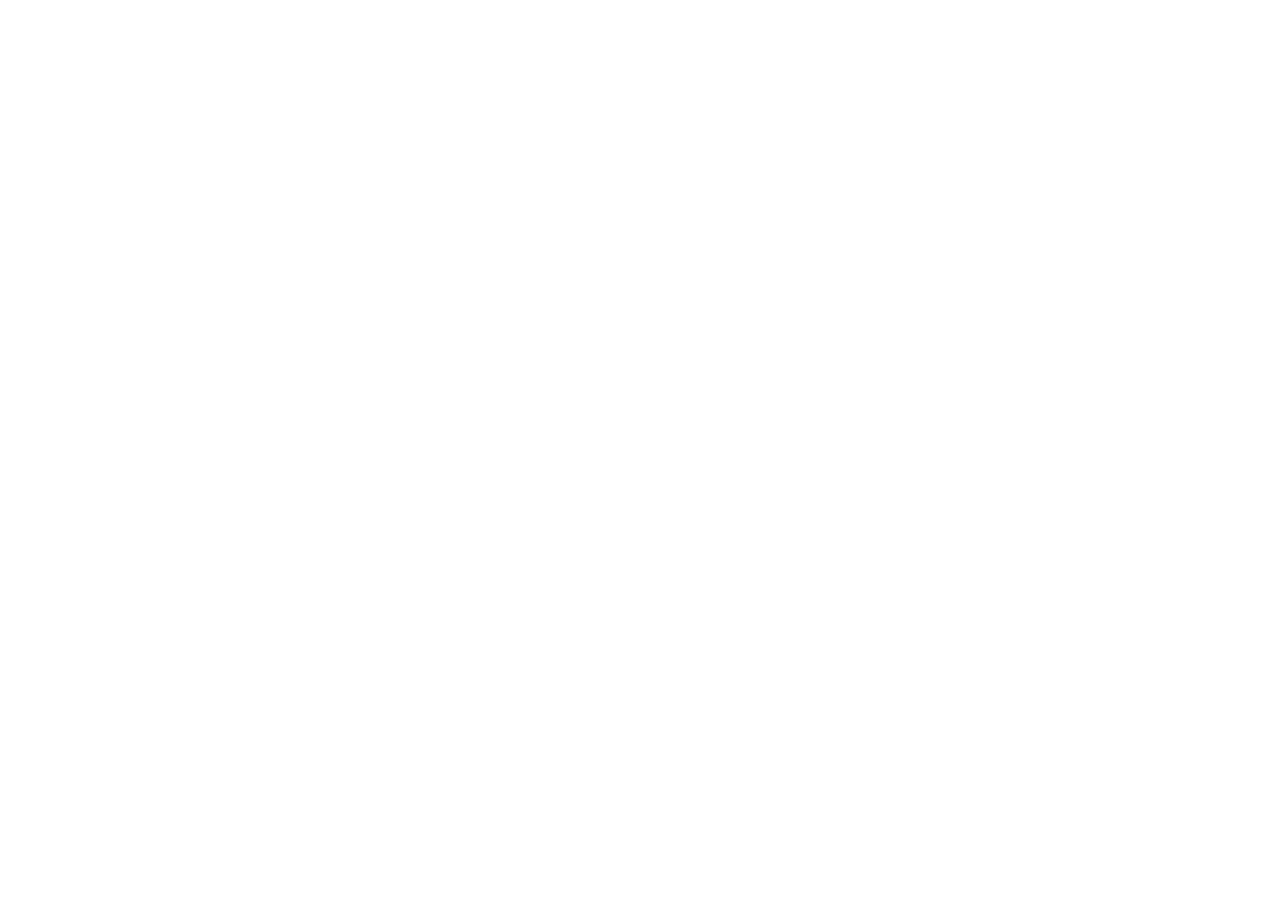
==== login.html @ 9a18cf9e "init project" ====
<!DOCTYPE html>
<html lang="en">

<head>
    <meta charset="UTF-8">
    <meta http-equiv="X-UA-Compatible" content="IE=edge">
    <meta name="viewport" content="width=device-width, initial-scale=1.0">
    <title>Document</title>
</head>

<body>

</body>

</html>
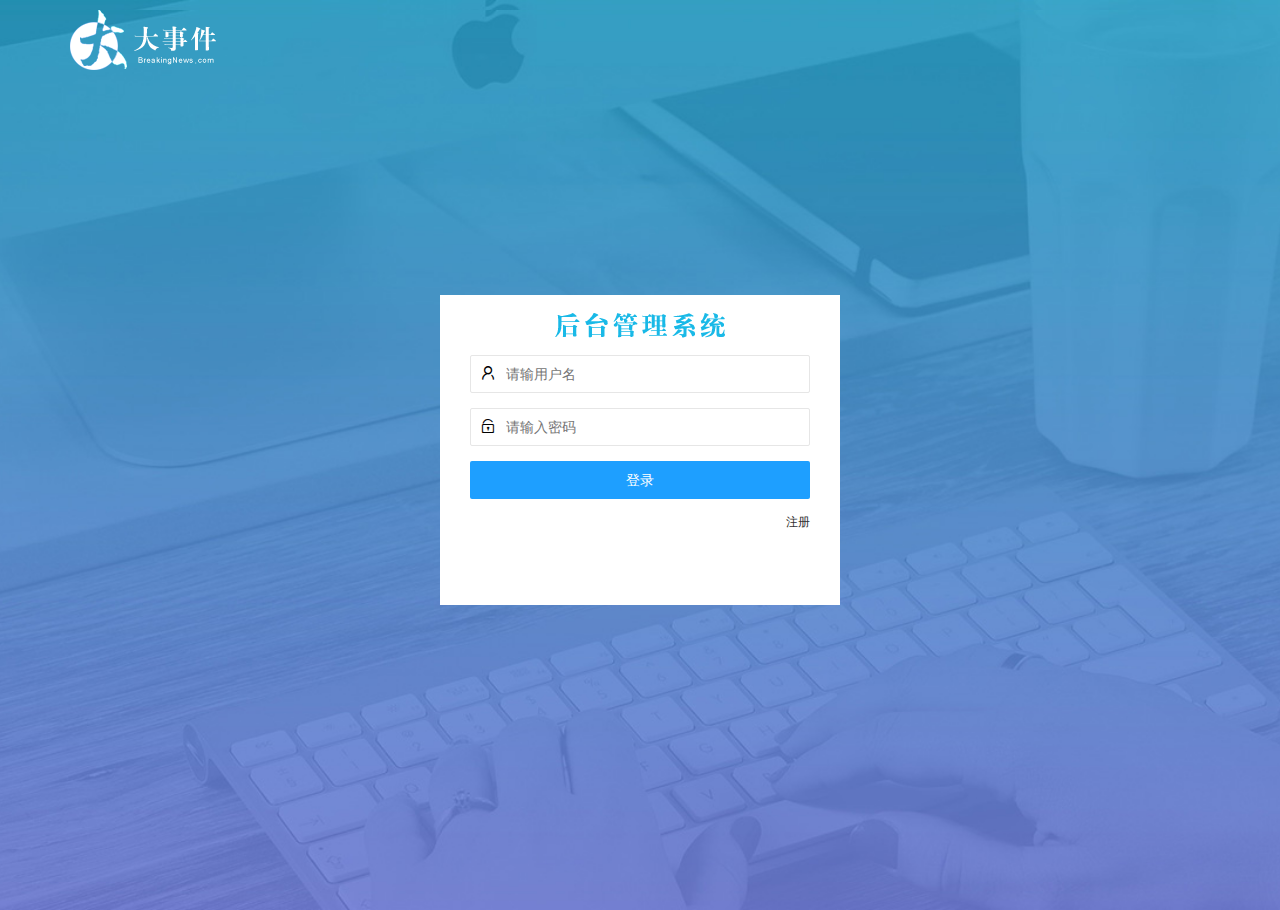
==== commit 394a6af6: "完成了注册和登录的功能" ====
--- a/login.html
+++ b/login.html
@@ -5,11 +5,96 @@
     <meta charset="UTF-8">
     <meta http-equiv="X-UA-Compatible" content="IE=edge">
     <meta name="viewport" content="width=device-width, initial-scale=1.0">
-    <title>Document</title>
+    <title>大事件-登录/注册</title>
+
+    <!-- 导入layui css框架 -->
+    <link rel="stylesheet" href="./assets/lib/layui/css/layui.css">
+
+    <!-- 导入自己的css -->
+    <link rel="stylesheet" href="./assets/css/login.css">
 </head>
 
 <body>
+    <!-- 头部logo区域 -->
+    <div class="layui-main logo">
+        <img src="./assets/images/logo.png" alt="">
+    </div>
 
+    <!-- 登录注册区域 -->
+    <div class="loginAndRegBox">
+        <div class="titleBox"></div>
+        <!-- 登录的表单 -->
+        <div class="loginBox">
+            <form class="layui-form" id="formLogin">
+                <!-- 用户名 -->
+                <div class="layui-form-item">
+                    <i class="layui-icon layui-icon-username"></i>
+                    <input type="text" name="username" required lay-verify="required" placeholder="请输用户名" autocomplete="off" class="layui-input">
+                </div>
+
+                <!-- 密码 -->
+                <div class="layui-form-item">
+                    <i class="layui-icon layui-icon-password"></i>
+                    <input type="password" name="password" required lay-verify="required|pwd" placeholder="请输入密码" autocomplete="off" class="layui-input">
+                </div>
+
+                <!-- 登录按钮 -->
+                <div class="layui-form-item">
+                    <button class="layui-btn layui-btn-fluid layui-btn-normal" lay-submit>登录</button>
+                </div>
+
+                <!-- 去注册 -->
+                <div class="layui-form-item links">
+                    <a href="javascript:;" id="linkReg">注册</a>
+                </div>
+            </form>
+
+        </div>
+
+        <!-- 注册的的表单 -->
+        <div class="regBox">
+            <form class="layui-form" id="formReg">
+                <!-- 用户名 -->
+                <div class="layui-form-item">
+                    <i class="layui-icon layui-icon-username"></i>
+                    <input type="text" name="username" required lay-verify="required" placeholder="请输用户名" autocomplete="off" class="layui-input">
+                </div>
+
+                <!-- 密码 -->
+                <div class="layui-form-item">
+                    <i class="layui-icon layui-icon-password"></i>
+                    <input type="password" name="password" required lay-verify="required|pwd" placeholder="请输入密码" autocomplete="off" class="layui-input">
+                </div>
+
+                <!-- 确认密码 -->
+                <div class="layui-form-item">
+                    <i class="layui-icon layui-icon-password"></i>
+                    <input type="password" name="repassword" required lay-verify="required|repwd" placeholder="再次确认密码" autocomplete="off" class="layui-input">
+                </div>
+
+                <!-- 登录按钮 -->
+                <div class="layui-form-item">
+                    <button class="layui-btn layui-btn-fluid layui-btn-normal" lay-submit>注册</button>
+                </div>
+
+                <!-- 去登录-->
+                <div class="layui-form-item links">
+                    <a href="javascript:;" id="linkLogin">登录</a>
+                </div>
+            </form>
+
+        </div>
+    </div>
+    <!-- 导入 layui 的 js 文件 -->
+    <script src="./assets/lib/layui/layui.all.js"></script>
+    <!-- 导入jquery -->
+    <script src="./assets/lib/jquery.js"></script>
+
+    <!-- 导入自己封装的 baseApi -->
+    <script src="./assets/js/baseApi.js"></script>
+
+    <!-- 导入自己的js文件 -->
+    <script src="./assets/js/login.js"></script>
 </body>
 
 </html>--- a/assets/lib/layui/css/layui.css
+++ b/assets/lib/layui/css/layui.css
@@ -0,0 +1,2 @@
+/** layui-v2.5.5 MIT License By https://www.layui.com */
+ .layui-inline,img{display:inline-block;vertical-align:middle}h1,h2,h3,h4,h5,h6{font-weight:400}.layui-edge,.layui-header,.layui-inline,.layui-main{position:relative}.layui-body,.layui-edge,.layui-elip{overflow:hidden}.layui-btn,.layui-edge,.layui-inline,img{vertical-align:middle}.layui-btn,.layui-disabled,.layui-icon,.layui-unselect{-moz-user-select:none;-webkit-user-select:none;-ms-user-select:none}.layui-elip,.layui-form-checkbox span,.layui-form-pane .layui-form-label{text-overflow:ellipsis;white-space:nowrap}.layui-breadcrumb,.layui-tree-btnGroup{visibility:hidden}blockquote,body,button,dd,div,dl,dt,form,h1,h2,h3,h4,h5,h6,input,li,ol,p,pre,td,textarea,th,ul{margin:0;padding:0;-webkit-tap-highlight-color:rgba(0,0,0,0)}a:active,a:hover{outline:0}img{border:none}li{list-style:none}table{border-collapse:collapse;border-spacing:0}h4,h5,h6{font-size:100%}button,input,optgroup,option,select,textarea{font-family:inherit;font-size:inherit;font-style:inherit;font-weight:inherit;outline:0}pre{white-space:pre-wrap;white-space:-moz-pre-wrap;white-space:-pre-wrap;white-space:-o-pre-wrap;word-wrap:break-word}body{line-height:24px;font:14px Helvetica Neue,Helvetica,PingFang SC,Tahoma,Arial,sans-serif}hr{height:1px;margin:10px 0;border:0;clear:both}a{color:#333;text-decoration:none}a:hover{color:#777}a cite{font-style:normal;*cursor:pointer}.layui-border-box,.layui-border-box *{box-sizing:border-box}.layui-box,.layui-box *{box-sizing:content-box}.layui-clear{clear:both;*zoom:1}.layui-clear:after{content:'\20';clear:both;*zoom:1;display:block;height:0}.layui-inline{*display:inline;*zoom:1}.layui-edge{display:inline-block;width:0;height:0;border-width:6px;border-style:dashed;border-color:transparent}.layui-edge-top{top:-4px;border-bottom-color:#999;border-bottom-style:solid}.layui-edge-right{border-left-color:#999;border-left-style:solid}.layui-edge-bottom{top:2px;border-top-color:#999;border-top-style:solid}.layui-edge-left{border-right-color:#999;border-right-style:solid}.layui-disabled,.layui-disabled:hover{color:#d2d2d2!important;cursor:not-allowed!important}.layui-circle{border-radius:100%}.layui-show{display:block!important}.layui-hide{display:none!important}@font-face{font-family:layui-icon;src:url(../font/iconfont.eot?v=250);src:url(../font/iconfont.eot?v=250#iefix) format('embedded-opentype'),url(../font/iconfont.woff2?v=250) format('woff2'),url(../font/iconfont.woff?v=250) format('woff'),url(../font/iconfont.ttf?v=250) format('truetype'),url(../font/iconfont.svg?v=250#layui-icon) format('svg')}.layui-icon{font-family:layui-icon!important;font-size:16px;font-style:normal;-webkit-font-smoothing:antialiased;-moz-osx-font-smoothing:grayscale}.layui-icon-reply-fill:before{content:"\e611"}.layui-icon-set-fill:before{content:"\e614"}.layui-icon-menu-fill:before{content:"\e60f"}.layui-icon-search:before{content:"\e615"}.layui-icon-share:before{content:"\e641"}.layui-icon-set-sm:before{content:"\e620"}.layui-icon-engine:before{content:"\e628"}.layui-icon-close:before{content:"\1006"}.layui-icon-close-fill:before{content:"\1007"}.layui-icon-chart-screen:before{content:"\e629"}.layui-icon-star:before{content:"\e600"}.layui-icon-circle-dot:before{content:"\e617"}.layui-icon-chat:before{content:"\e606"}.layui-icon-release:before{content:"\e609"}.layui-icon-list:before{content:"\e60a"}.layui-icon-chart:before{content:"\e62c"}.layui-icon-ok-circle:before{content:"\1005"}.layui-icon-layim-theme:before{content:"\e61b"}.layui-icon-table:before{content:"\e62d"}.layui-icon-right:before{content:"\e602"}.layui-icon-left:before{content:"\e603"}.layui-icon-cart-simple:before{content:"\e698"}.layui-icon-face-cry:before{content:"\e69c"}.layui-icon-face-smile:before{content:"\e6af"}.layui-icon-survey:before{content:"\e6b2"}.layui-icon-tree:before{content:"\e62e"}.layui-icon-upload-circle:before{content:"\e62f"}.layui-icon-add-circle:before{content:"\e61f"}.layui-icon-download-circle:before{content:"\e601"}.layui-icon-templeate-1:before{content:"\e630"}.layui-icon-util:before{content:"\e631"}.layui-icon-face-surprised:before{content:"\e664"}.layui-icon-edit:before{content:"\e642"}.layui-icon-speaker:before{content:"\e645"}.layui-icon-down:before{content:"\e61a"}.layui-icon-file:before{content:"\e621"}.layui-icon-layouts:before{content:"\e632"}.layui-icon-rate-half:before{content:"\e6c9"}.layui-icon-add-circle-fine:before{content:"\e608"}.layui-icon-prev-circle:before{content:"\e633"}.layui-icon-read:before{content:"\e705"}.layui-icon-404:before{content:"\e61c"}.layui-icon-carousel:before{content:"\e634"}.layui-icon-help:before{content:"\e607"}.layui-icon-code-circle:before{content:"\e635"}.layui-icon-water:before{content:"\e636"}.layui-icon-username:before{content:"\e66f"}.layui-icon-find-fill:before{content:"\e670"}.layui-icon-about:before{content:"\e60b"}.layui-icon-location:before{content:"\e715"}.layui-icon-up:before{content:"\e619"}.layui-icon-pause:before{content:"\e651"}.layui-icon-date:before{content:"\e637"}.layui-icon-layim-uploadfile:before{content:"\e61d"}.layui-icon-delete:before{content:"\e640"}.layui-icon-play:before{content:"\e652"}.layui-icon-top:before{content:"\e604"}.layui-icon-friends:before{content:"\e612"}.layui-icon-refresh-3:before{content:"\e9aa"}.layui-icon-ok:before{content:"\e605"}.layui-icon-layer:before{content:"\e638"}.layui-icon-face-smile-fine:before{content:"\e60c"}.layui-icon-dollar:before{content:"\e659"}.layui-icon-group:before{content:"\e613"}.layui-icon-layim-download:before{content:"\e61e"}.layui-icon-picture-fine:before{content:"\e60d"}.layui-icon-link:before{content:"\e64c"}.layui-icon-diamond:before{content:"\e735"}.layui-icon-log:before{content:"\e60e"}.layui-icon-rate-solid:before{content:"\e67a"}.layui-icon-fonts-del:before{content:"\e64f"}.layui-icon-unlink:before{content:"\e64d"}.layui-icon-fonts-clear:before{content:"\e639"}.layui-icon-triangle-r:before{content:"\e623"}.layui-icon-circle:before{content:"\e63f"}.layui-icon-radio:before{content:"\e643"}.layui-icon-align-center:before{content:"\e647"}.layui-icon-align-right:before{content:"\e648"}.layui-icon-align-left:before{content:"\e649"}.layui-icon-loading-1:before{content:"\e63e"}.layui-icon-return:before{content:"\e65c"}.layui-icon-fonts-strong:before{content:"\e62b"}.layui-icon-upload:before{content:"\e67c"}.layui-icon-dialogue:before{content:"\e63a"}.layui-icon-video:before{content:"\e6ed"}.layui-icon-headset:before{content:"\e6fc"}.layui-icon-cellphone-fine:before{content:"\e63b"}.layui-icon-add-1:before{content:"\e654"}.layui-icon-face-smile-b:before{content:"\e650"}.layui-icon-fonts-html:before{content:"\e64b"}.layui-icon-form:before{content:"\e63c"}.layui-icon-cart:before{content:"\e657"}.layui-icon-camera-fill:before{content:"\e65d"}.layui-icon-tabs:before{content:"\e62a"}.layui-icon-fonts-code:before{content:"\e64e"}.layui-icon-fire:before{content:"\e756"}.layui-icon-set:before{content:"\e716"}.layui-icon-fonts-u:before{content:"\e646"}.layui-icon-triangle-d:before{content:"\e625"}.layui-icon-tips:before{content:"\e702"}.layui-icon-picture:before{content:"\e64a"}.layui-icon-more-vertical:before{content:"\e671"}.layui-icon-flag:before{content:"\e66c"}.layui-icon-loading:before{content:"\e63d"}.layui-icon-fonts-i:before{content:"\e644"}.layui-icon-refresh-1:before{content:"\e666"}.layui-icon-rmb:before{content:"\e65e"}.layui-icon-home:before{content:"\e68e"}.layui-icon-user:before{content:"\e770"}.layui-icon-notice:before{content:"\e667"}.layui-icon-login-weibo:before{content:"\e675"}.layui-icon-voice:before{content:"\e688"}.layui-icon-upload-drag:before{content:"\e681"}.layui-icon-login-qq:before{content:"\e676"}.layui-icon-snowflake:before{content:"\e6b1"}.layui-icon-file-b:before{content:"\e655"}.layui-icon-template:before{content:"\e663"}.layui-icon-auz:before{content:"\e672"}.layui-icon-console:before{content:"\e665"}.layui-icon-app:before{content:"\e653"}.layui-icon-prev:before{content:"\e65a"}.layui-icon-website:before{content:"\e7ae"}.layui-icon-next:before{content:"\e65b"}.layui-icon-component:before{content:"\e857"}.layui-icon-more:before{content:"\e65f"}.layui-icon-login-wechat:before{content:"\e677"}.layui-icon-shrink-right:before{content:"\e668"}.layui-icon-spread-left:before{content:"\e66b"}.layui-icon-camera:before{content:"\e660"}.layui-icon-note:before{content:"\e66e"}.layui-icon-refresh:before{content:"\e669"}.layui-icon-female:before{content:"\e661"}.layui-icon-male:before{content:"\e662"}.layui-icon-password:before{content:"\e673"}.layui-icon-senior:before{content:"\e674"}.layui-icon-theme:before{content:"\e66a"}.layui-icon-tread:before{content:"\e6c5"}.layui-icon-praise:before{content:"\e6c6"}.layui-icon-star-fill:before{content:"\e658"}.layui-icon-rate:before{content:"\e67b"}.layui-icon-template-1:before{content:"\e656"}.layui-icon-vercode:before{content:"\e679"}.layui-icon-cellphone:before{content:"\e678"}.layui-icon-screen-full:before{content:"\e622"}.layui-icon-screen-restore:before{content:"\e758"}.layui-icon-cols:before{content:"\e610"}.layui-icon-export:before{content:"\e67d"}.layui-icon-print:before{content:"\e66d"}.layui-icon-slider:before{content:"\e714"}.layui-icon-addition:before{content:"\e624"}.layui-icon-subtraction:before{content:"\e67e"}.layui-icon-service:before{content:"\e626"}.layui-icon-transfer:before{content:"\e691"}.layui-main{width:1140px;margin:0 auto}.layui-header{z-index:1000;height:60px}.layui-header a:hover{transition:all .5s;-webkit-transition:all .5s}.layui-side{position:fixed;left:0;top:0;bottom:0;z-index:999;width:200px;overflow-x:hidden}.layui-side-scroll{position:relative;width:220px;height:100%;overflow-x:hidden}.layui-body{position:absolute;left:200px;right:0;top:0;bottom:0;z-index:998;width:auto;overflow-y:auto;box-sizing:border-box}.layui-layout-body{overflow:hidden}.layui-layout-admin .layui-header{background-color:#23262E}.layui-layout-admin .layui-side{top:60px;width:200px;overflow-x:hidden}.layui-layout-admin .layui-body{position:fixed;top:60px;bottom:44px}.layui-layout-admin .layui-main{width:auto;margin:0 15px}.layui-layout-admin .layui-footer{position:fixed;left:200px;right:0;bottom:0;height:44px;line-height:44px;padding:0 15px;background-color:#eee}.layui-layout-admin .layui-logo{position:absolute;left:0;top:0;width:200px;height:100%;line-height:60px;text-align:center;color:#009688;font-size:16px}.layui-layout-admin .layui-header .layui-nav{background:0 0}.layui-layout-left{position:absolute!important;left:200px;top:0}.layui-layout-right{position:absolute!important;right:0;top:0}.layui-container{position:relative;margin:0 auto;padding:0 15px;box-sizing:border-box}.layui-fluid{position:relative;margin:0 auto;padding:0 15px}.layui-row:after,.layui-row:before{content:'';display:block;clear:both}.layui-col-lg1,.layui-col-lg10,.layui-col-lg11,.layui-col-lg12,.layui-col-lg2,.layui-col-lg3,.layui-col-lg4,.layui-col-lg5,.layui-col-lg6,.layui-col-lg7,.layui-col-lg8,.layui-col-lg9,.layui-col-md1,.layui-col-md10,.layui-col-md11,.layui-col-md12,.layui-col-md2,.layui-col-md3,.layui-col-md4,.layui-col-md5,.layui-col-md6,.layui-col-md7,.layui-col-md8,.layui-col-md9,.layui-col-sm1,.layui-col-sm10,.layui-col-sm11,.layui-col-sm12,.layui-col-sm2,.layui-col-sm3,.layui-col-sm4,.layui-col-sm5,.layui-col-sm6,.layui-col-sm7,.layui-col-sm8,.layui-col-sm9,.layui-col-xs1,.layui-col-xs10,.layui-col-xs11,.layui-col-xs12,.layui-col-xs2,.layui-col-xs3,.layui-col-xs4,.layui-col-xs5,.layui-col-xs6,.layui-col-xs7,.layui-col-xs8,.layui-col-xs9{position:relative;display:block;box-sizing:border-box}.layui-col-xs1,.layui-col-xs10,.layui-col-xs11,.layui-col-xs12,.layui-col-xs2,.layui-col-xs3,.layui-col-xs4,.layui-col-xs5,.layui-col-xs6,.layui-col-xs7,.layui-col-xs8,.layui-col-xs9{float:left}.layui-col-xs1{width:8.33333333%}.layui-col-xs2{width:16.66666667%}.layui-col-xs3{width:25%}.layui-col-xs4{width:33.33333333%}.layui-col-xs5{width:41.66666667%}.layui-col-xs6{width:50%}.layui-col-xs7{width:58.33333333%}.layui-col-xs8{width:66.66666667%}.layui-col-xs9{width:75%}.layui-col-xs10{width:83.33333333%}.layui-col-xs11{width:91.66666667%}.layui-col-xs12{width:100%}.layui-col-xs-offset1{margin-left:8.33333333%}.layui-col-xs-offset2{margin-left:16.66666667%}.layui-col-xs-offset3{margin-left:25%}.layui-col-xs-offset4{margin-left:33.33333333%}.layui-col-xs-offset5{margin-left:41.66666667%}.layui-col-xs-offset6{margin-left:50%}.layui-col-xs-offset7{margin-left:58.33333333%}.layui-col-xs-offset8{margin-left:66.66666667%}.layui-col-xs-offset9{margin-left:75%}.layui-col-xs-offset10{margin-left:83.33333333%}.layui-col-xs-offset11{margin-left:91.66666667%}.layui-col-xs-offset12{margin-left:100%}@media screen and (max-width:768px){.layui-hide-xs{display:none!important}.layui-show-xs-block{display:block!important}.layui-show-xs-inline{display:inline!important}.layui-show-xs-inline-block{display:inline-block!important}}@media screen and (min-width:768px){.layui-container{width:750px}.layui-hide-sm{display:none!important}.layui-show-sm-block{display:block!important}.layui-show-sm-inline{display:inline!important}.layui-show-sm-inline-block{display:inline-block!important}.layui-col-sm1,.layui-col-sm10,.layui-col-sm11,.layui-col-sm12,.layui-col-sm2,.layui-col-sm3,.layui-col-sm4,.layui-col-sm5,.layui-col-sm6,.layui-col-sm7,.layui-col-sm8,.layui-col-sm9{float:left}.layui-col-sm1{width:8.33333333%}.layui-col-sm2{width:16.66666667%}.layui-col-sm3{width:25%}.layui-col-sm4{width:33.33333333%}.layui-col-sm5{width:41.66666667%}.layui-col-sm6{width:50%}.layui-col-sm7{width:58.33333333%}.layui-col-sm8{width:66.66666667%}.layui-col-sm9{width:75%}.layui-col-sm10{width:83.33333333%}.layui-col-sm11{width:91.66666667%}.layui-col-sm12{width:100%}.layui-col-sm-offset1{margin-left:8.33333333%}.layui-col-sm-offset2{margin-left:16.66666667%}.layui-col-sm-offset3{margin-left:25%}.layui-col-sm-offset4{margin-left:33.33333333%}.layui-col-sm-offset5{margin-left:41.66666667%}.layui-col-sm-offset6{margin-left:50%}.layui-col-sm-offset7{margin-left:58.33333333%}.layui-col-sm-offset8{margin-left:66.66666667%}.layui-col-sm-offset9{margin-left:75%}.layui-col-sm-offset10{margin-left:83.33333333%}.layui-col-sm-offset11{margin-left:91.66666667%}.layui-col-sm-offset12{margin-left:100%}}@media screen and (min-width:992px){.layui-container{width:970px}.layui-hide-md{display:none!important}.layui-show-md-block{display:block!important}.layui-show-md-inline{display:inline!important}.layui-show-md-inline-block{display:inline-block!important}.layui-col-md1,.layui-col-md10,.layui-col-md11,.layui-col-md12,.layui-col-md2,.layui-col-md3,.layui-col-md4,.layui-col-md5,.layui-col-md6,.layui-col-md7,.layui-col-md8,.layui-col-md9{float:left}.layui-col-md1{width:8.33333333%}.layui-col-md2{width:16.66666667%}.layui-col-md3{width:25%}.layui-col-md4{width:33.33333333%}.layui-col-md5{width:41.66666667%}.layui-col-md6{width:50%}.layui-col-md7{width:58.33333333%}.layui-col-md8{width:66.66666667%}.layui-col-md9{width:75%}.layui-col-md10{width:83.33333333%}.layui-col-md11{width:91.66666667%}.layui-col-md12{width:100%}.layui-col-md-offset1{margin-left:8.33333333%}.layui-col-md-offset2{margin-left:16.66666667%}.layui-col-md-offset3{margin-left:25%}.layui-col-md-offset4{margin-left:33.33333333%}.layui-col-md-offset5{margin-left:41.66666667%}.layui-col-md-offset6{margin-left:50%}.layui-col-md-offset7{margin-left:58.33333333%}.layui-col-md-offset8{margin-left:66.66666667%}.layui-col-md-offset9{margin-left:75%}.layui-col-md-offset10{margin-left:83.33333333%}.layui-col-md-offset11{margin-left:91.66666667%}.layui-col-md-offset12{margin-left:100%}}@media screen and (min-width:1200px){.layui-container{width:1170px}.layui-hide-lg{display:none!important}.layui-show-lg-block{display:block!important}.layui-show-lg-inline{display:inline!important}.layui-show-lg-inline-block{display:inline-block!important}.layui-col-lg1,.layui-col-lg10,.layui-col-lg11,.layui-col-lg12,.layui-col-lg2,.layui-col-lg3,.layui-col-lg4,.layui-col-lg5,.layui-col-lg6,.layui-col-lg7,.layui-col-lg8,.layui-col-lg9{float:left}.layui-col-lg1{width:8.33333333%}.layui-col-lg2{width:16.66666667%}.layui-col-lg3{width:25%}.layui-col-lg4{width:33.33333333%}.layui-col-lg5{width:41.66666667%}.layui-col-lg6{width:50%}.layui-col-lg7{width:58.33333333%}.layui-col-lg8{width:66.66666667%}.layui-col-lg9{width:75%}.layui-col-lg10{width:83.33333333%}.layui-col-lg11{width:91.66666667%}.layui-col-lg12{width:100%}.layui-col-lg-offset1{margin-left:8.33333333%}.layui-col-lg-offset2{margin-left:16.66666667%}.layui-col-lg-offset3{margin-left:25%}.layui-col-lg-offset4{margin-left:33.33333333%}.layui-col-lg-offset5{margin-left:41.66666667%}.layui-col-lg-offset6{margin-left:50%}.layui-col-lg-offset7{margin-left:58.33333333%}.layui-col-lg-offset8{margin-left:66.66666667%}.layui-col-lg-offset9{margin-left:75%}.layui-col-lg-offset10{margin-left:83.33333333%}.layui-col-lg-offset11{margin-left:91.66666667%}.layui-col-lg-offset12{margin-left:100%}}.layui-col-space1{margin:-.5px}.layui-col-space1>*{padding:.5px}.layui-col-space3{margin:-1.5px}.layui-col-space3>*{padding:1.5px}.layui-col-space5{margin:-2.5px}.layui-col-space5>*{padding:2.5px}.layui-col-space8{margin:-3.5px}.layui-col-space8>*{padding:3.5px}.layui-col-space10{margin:-5px}.layui-col-space10>*{padding:5px}.layui-col-space12{margin:-6px}.layui-col-space12>*{padding:6px}.layui-col-space15{margin:-7.5px}.layui-col-space15>*{padding:7.5px}.layui-col-space18{margin:-9px}.layui-col-space18>*{padding:9px}.layui-col-space20{margin:-10px}.layui-col-space20>*{padding:10px}.layui-col-space22{margin:-11px}.layui-col-space22>*{padding:11px}.layui-col-space25{margin:-12.5px}.layui-col-space25>*{padding:12.5px}.layui-col-space30{margin:-15px}.layui-col-space30>*{padding:15px}.layui-btn,.layui-input,.layui-select,.layui-textarea,.layui-upload-button{outline:0;-webkit-appearance:none;transition:all .3s;-webkit-transition:all .3s;box-sizing:border-box}.layui-elem-quote{margin-bottom:10px;padding:15px;line-height:22px;border-left:5px solid #009688;border-radius:0 2px 2px 0;background-color:#f2f2f2}.layui-quote-nm{border-style:solid;border-width:1px 1px 1px 5px;background:0 0}.layui-elem-field{margin-bottom:10px;padding:0;border-width:1px;border-style:solid}.layui-elem-field legend{margin-left:20px;padding:0 10px;font-size:20px;font-weight:300}.layui-field-title{margin:10px 0 20px;border-width:1px 0 0}.layui-field-box{padding:10px 15px}.layui-field-title .layui-field-box{padding:10px 0}.layui-progress{position:relative;height:6px;border-radius:20px;background-color:#e2e2e2}.layui-progress-bar{position:absolute;left:0;top:0;width:0;max-width:100%;height:6px;border-radius:20px;text-align:right;background-color:#5FB878;transition:all .3s;-webkit-transition:all .3s}.layui-progress-big,.layui-progress-big .layui-progress-bar{height:18px;line-height:18px}.layui-progress-text{position:relative;top:-20px;line-height:18px;font-size:12px;color:#666}.layui-progress-big .layui-progress-text{position:static;padding:0 10px;color:#fff}.layui-collapse{border-width:1px;border-style:solid;border-radius:2px}.layui-colla-content,.layui-colla-item{border-top-width:1px;border-top-style:solid}.layui-colla-item:first-child{border-top:none}.layui-colla-title{position:relative;height:42px;line-height:42px;padding:0 15px 0 35px;color:#333;background-color:#f2f2f2;cursor:pointer;font-size:14px;overflow:hidden}.layui-colla-content{display:none;padding:10px 15px;line-height:22px;color:#666}.layui-colla-icon{position:absolute;left:15px;top:0;font-size:14px}.layui-card{margin-bottom:15px;border-radius:2px;background-color:#fff;box-shadow:0 1px 2px 0 rgba(0,0,0,.05)}.layui-card:last-child{margin-bottom:0}.layui-card-header{position:relative;height:42px;line-height:42px;padding:0 15px;border-bottom:1px solid #f6f6f6;color:#333;border-radius:2px 2px 0 0;font-size:14px}.layui-bg-black,.layui-bg-blue,.layui-bg-cyan,.layui-bg-green,.layui-bg-orange,.layui-bg-red{color:#fff!important}.layui-card-body{position:relative;padding:10px 15px;line-height:24px}.layui-card-body[pad15]{padding:15px}.layui-card-body[pad20]{padding:20px}.layui-card-body .layui-table{margin:5px 0}.layui-card .layui-tab{margin:0}.layui-panel-window{position:relative;padding:15px;border-radius:0;border-top:5px solid #E6E6E6;background-color:#fff}.layui-auxiliar-moving{position:fixed;left:0;right:0;top:0;bottom:0;width:100%;height:100%;background:0 0;z-index:9999999999}.layui-form-label,.layui-form-mid,.layui-form-select,.layui-input-block,.layui-input-inline,.layui-textarea{position:relative}.layui-bg-red{background-color:#FF5722!important}.layui-bg-orange{background-color:#FFB800!important}.layui-bg-green{background-color:#009688!important}.layui-bg-cyan{background-color:#2F4056!important}.layui-bg-blue{background-color:#1E9FFF!important}.layui-bg-black{background-color:#393D49!important}.layui-bg-gray{background-color:#eee!important;color:#666!important}.layui-badge-rim,.layui-colla-content,.layui-colla-item,.layui-collapse,.layui-elem-field,.layui-form-pane .layui-form-item[pane],.layui-form-pane .layui-form-label,.layui-input,.layui-layedit,.layui-layedit-tool,.layui-quote-nm,.layui-select,.layui-tab-bar,.layui-tab-card,.layui-tab-title,.layui-tab-title .layui-this:after,.layui-textarea{border-color:#e6e6e6}.layui-timeline-item:before,hr{background-color:#e6e6e6}.layui-text{line-height:22px;font-size:14px;color:#666}.layui-text h1,.layui-text h2,.layui-text h3{font-weight:500;color:#333}.layui-text h1{font-size:30px}.layui-text h2{font-size:24px}.layui-text h3{font-size:18px}.layui-text a:not(.layui-btn){color:#01AAED}.layui-text a:not(.layui-btn):hover{text-decoration:underline}.layui-text ul{padding:5px 0 5px 15px}.layui-text ul li{margin-top:5px;list-style-type:disc}.layui-text em,.layui-word-aux{color:#999!important;padding:0 5px!important}.layui-btn{display:inline-block;height:38px;line-height:38px;padding:0 18px;background-color:#009688;color:#fff;white-space:nowrap;text-align:center;font-size:14px;border:none;border-radius:2px;cursor:pointer}.layui-btn:hover{opacity:.8;filter:alpha(opacity=80);color:#fff}.layui-btn:active{opacity:1;filter:alpha(opacity=100)}.layui-btn+.layui-btn{margin-left:10px}.layui-btn-container{font-size:0}.layui-btn-container .layui-btn{margin-right:10px;margin-bottom:10px}.layui-btn-container .layui-btn+.layui-btn{margin-left:0}.layui-table .layui-btn-container .layui-btn{margin-bottom:9px}.layui-btn-radius{border-radius:100px}.layui-btn .layui-icon{margin-right:3px;font-size:18px;vertical-align:bottom;vertical-align:middle\9}.layui-btn-primary{border:1px solid #C9C9C9;background-color:#fff;color:#555}.layui-btn-primary:hover{border-color:#009688;color:#333}.layui-btn-normal{background-color:#1E9FFF}.layui-btn-warm{background-color:#FFB800}.layui-btn-danger{background-color:#FF5722}.layui-btn-checked{background-color:#5FB878}.layui-btn-disabled,.layui-btn-disabled:active,.layui-btn-disabled:hover{border:1px solid #e6e6e6;background-color:#FBFBFB;color:#C9C9C9;cursor:not-allowed;opacity:1}.layui-btn-lg{height:44px;line-height:44px;padding:0 25px;font-size:16px}.layui-btn-sm{height:30px;line-height:30px;padding:0 10px;font-size:12px}.layui-btn-sm i{font-size:16px!important}.layui-btn-xs{height:22px;line-height:22px;padding:0 5px;font-size:12px}.layui-btn-xs i{font-size:14px!important}.layui-btn-group{display:inline-block;vertical-align:middle;font-size:0}.layui-btn-group .layui-btn{margin-left:0!important;margin-right:0!important;border-left:1px solid rgba(255,255,255,.5);border-radius:0}.layui-btn-group .layui-btn-primary{border-left:none}.layui-btn-group .layui-btn-primary:hover{border-color:#C9C9C9;color:#009688}.layui-btn-group .layui-btn:first-child{border-left:none;border-radius:2px 0 0 2px}.layui-btn-group .layui-btn-primary:first-child{border-left:1px solid #c9c9c9}.layui-btn-group .layui-btn:last-child{border-radius:0 2px 2px 0}.layui-btn-group .layui-btn+.layui-btn{margin-left:0}.layui-btn-group+.layui-btn-group{margin-left:10px}.layui-btn-fluid{width:100%}.layui-input,.layui-select,.layui-textarea{height:38px;line-height:1.3;line-height:38px\9;border-width:1px;border-style:solid;background-color:#fff;border-radius:2px}.layui-input::-webkit-input-placeholder,.layui-select::-webkit-input-placeholder,.layui-textarea::-webkit-input-placeholder{line-height:1.3}.layui-input,.layui-textarea{display:block;width:100%;padding-left:10px}.layui-input:hover,.layui-textarea:hover{border-color:#D2D2D2!important}.layui-input:focus,.layui-textarea:focus{border-color:#C9C9C9!important}.layui-textarea{min-height:100px;height:auto;line-height:20px;padding:6px 10px;resize:vertical}.layui-select{padding:0 10px}.layui-form input[type=checkbox],.layui-form input[type=radio],.layui-form select{display:none}.layui-form [lay-ignore]{display:initial}.layui-form-item{margin-bottom:15px;clear:both;*zoom:1}.layui-form-item:after{content:'\20';clear:both;*zoom:1;display:block;height:0}.layui-form-label{float:left;display:block;padding:9px 15px;width:80px;font-weight:400;line-height:20px;text-align:right}.layui-form-label-col{display:block;float:none;padding:9px 0;line-height:20px;text-align:left}.layui-form-item .layui-inline{margin-bottom:5px;margin-right:10px}.layui-input-block{margin-left:110px;min-height:36px}.layui-input-inline{display:inline-block;vertical-align:middle}.layui-form-item .layui-input-inline{float:left;width:190px;margin-right:10px}.layui-form-text .layui-input-inline{width:auto}.layui-form-mid{float:left;display:block;padding:9px 0!important;line-height:20px;margin-right:10px}.layui-form-danger+.layui-form-select .layui-input,.layui-form-danger:focus{border-color:#FF5722!important}.layui-form-select .layui-input{padding-right:30px;cursor:pointer}.layui-form-select .layui-edge{position:absolute;right:10px;top:50%;margin-top:-3px;cursor:pointer;border-width:6px;border-top-color:#c2c2c2;border-top-style:solid;transition:all .3s;-webkit-transition:all .3s}.layui-form-select dl{display:none;position:absolute;left:0;top:42px;padding:5px 0;z-index:899;min-width:100%;border:1px solid #d2d2d2;max-height:300px;overflow-y:auto;background-color:#fff;border-radius:2px;box-shadow:0 2px 4px rgba(0,0,0,.12);box-sizing:border-box}.layui-form-select dl dd,.layui-form-select dl dt{padding:0 10px;line-height:36px;white-space:nowrap;overflow:hidden;text-overflow:ellipsis}.layui-form-select dl dt{font-size:12px;color:#999}.layui-form-select dl dd{cursor:pointer}.layui-form-select dl dd:hover{background-color:#f2f2f2;-webkit-transition:.5s all;transition:.5s all}.layui-form-select .layui-select-group dd{padding-left:20px}.layui-form-select dl dd.layui-select-tips{padding-left:10px!important;color:#999}.layui-form-select dl dd.layui-this{background-color:#5FB878;color:#fff}.layui-form-checkbox,.layui-form-select dl dd.layui-disabled{background-color:#fff}.layui-form-selected dl{display:block}.layui-form-checkbox,.layui-form-checkbox *,.layui-form-switch{display:inline-block;vertical-align:middle}.layui-form-selected .layui-edge{margin-top:-9px;-webkit-transform:rotate(180deg);transform:rotate(180deg);margin-top:-3px\9}:root .layui-form-selected .layui-edge{margin-top:-9px\0/IE9}.layui-form-selectup dl{top:auto;bottom:42px}.layui-select-none{margin:5px 0;text-align:center;color:#999}.layui-select-disabled .layui-disabled{border-color:#eee!important}.layui-select-disabled .layui-edge{border-top-color:#d2d2d2}.layui-form-checkbox{position:relative;height:30px;line-height:30px;margin-right:10px;padding-right:30px;cursor:pointer;font-size:0;-webkit-transition:.1s linear;transition:.1s linear;box-sizing:border-box}.layui-form-checkbox span{padding:0 10px;height:100%;font-size:14px;border-radius:2px 0 0 2px;background-color:#d2d2d2;color:#fff;overflow:hidden}.layui-form-checkbox:hover span{background-color:#c2c2c2}.layui-form-checkbox i{position:absolute;right:0;top:0;width:30px;height:28px;border:1px solid #d2d2d2;border-left:none;border-radius:0 2px 2px 0;color:#fff;font-size:20px;text-align:center}.layui-form-checkbox:hover i{border-color:#c2c2c2;color:#c2c2c2}.layui-form-checked,.layui-form-checked:hover{border-color:#5FB878}.layui-form-checked span,.layui-form-checked:hover span{background-color:#5FB878}.layui-form-checked i,.layui-form-checked:hover i{color:#5FB878}.layui-form-item .layui-form-checkbox{margin-top:4px}.layui-form-checkbox[lay-skin=primary]{height:auto!important;line-height:normal!important;min-width:18px;min-height:18px;border:none!important;margin-right:0;padding-left:28px;padding-right:0;background:0 0}.layui-form-checkbox[lay-skin=primary] span{padding-left:0;padding-right:15px;line-height:18px;background:0 0;color:#666}.layui-form-checkbox[lay-skin=primary] i{right:auto;left:0;width:16px;height:16px;line-height:16px;border:1px solid #d2d2d2;font-size:12px;border-radius:2px;background-color:#fff;-webkit-transition:.1s linear;transition:.1s linear}.layui-form-checkbox[lay-skin=primary]:hover i{border-color:#5FB878;color:#fff}.layui-form-checked[lay-skin=primary] i{border-color:#5FB878!important;background-color:#5FB878;color:#fff}.layui-checkbox-disbaled[lay-skin=primary] span{background:0 0!important;color:#c2c2c2}.layui-checkbox-disbaled[lay-skin=primary]:hover i{border-color:#d2d2d2}.layui-form-item .layui-form-checkbox[lay-skin=primary]{margin-top:10px}.layui-form-switch{position:relative;height:22px;line-height:22px;min-width:35px;padding:0 5px;margin-top:8px;border:1px solid #d2d2d2;border-radius:20px;cursor:pointer;background-color:#fff;-webkit-transition:.1s linear;transition:.1s linear}.layui-form-switch i{position:absolute;left:5px;top:3px;width:16px;height:16px;border-radius:20px;background-color:#d2d2d2;-webkit-transition:.1s linear;transition:.1s linear}.layui-form-switch em{position:relative;top:0;width:25px;margin-left:21px;padding:0!important;text-align:center!important;color:#999!important;font-style:normal!important;font-size:12px}.layui-form-onswitch{border-color:#5FB878;background-color:#5FB878}.layui-checkbox-disbaled,.layui-checkbox-disbaled i{border-color:#e2e2e2!important}.layui-form-onswitch i{left:100%;margin-left:-21px;background-color:#fff}.layui-form-onswitch em{margin-left:5px;margin-right:21px;color:#fff!important}.layui-checkbox-disbaled span{background-color:#e2e2e2!important}.layui-checkbox-disbaled:hover i{color:#fff!important}[lay-radio]{display:none}.layui-form-radio,.layui-form-radio *{display:inline-block;vertical-align:middle}.layui-form-radio{line-height:28px;margin:6px 10px 0 0;padding-right:10px;cursor:pointer;font-size:0}.layui-form-radio *{font-size:14px}.layui-form-radio>i{margin-right:8px;font-size:22px;color:#c2c2c2}.layui-form-radio>i:hover,.layui-form-radioed>i{color:#5FB878}.layui-radio-disbaled>i{color:#e2e2e2!important}.layui-form-pane .layui-form-label{width:110px;padding:8px 15px;height:38px;line-height:20px;border-width:1px;border-style:solid;border-radius:2px 0 0 2px;text-align:center;background-color:#FBFBFB;overflow:hidden;box-sizing:border-box}.layui-form-pane .layui-input-inline{margin-left:-1px}.layui-form-pane .layui-input-block{margin-left:110px;left:-1px}.layui-form-pane .layui-input{border-radius:0 2px 2px 0}.layui-form-pane .layui-form-text .layui-form-label{float:none;width:100%;border-radius:2px;box-sizing:border-box;text-align:left}.layui-form-pane .layui-form-text .layui-input-inline{display:block;margin:0;top:-1px;clear:both}.layui-form-pane .layui-form-text .layui-input-block{margin:0;left:0;top:-1px}.layui-form-pane .layui-form-text .layui-textarea{min-height:100px;border-radius:0 0 2px 2px}.layui-form-pane .layui-form-checkbox{margin:4px 0 4px 10px}.layui-form-pane .layui-form-radio,.layui-form-pane .layui-form-switch{margin-top:6px;margin-left:10px}.layui-form-pane .layui-form-item[pane]{position:relative;border-width:1px;border-style:solid}.layui-form-pane .layui-form-item[pane] .layui-form-label{position:absolute;left:0;top:0;height:100%;border-width:0 1px 0 0}.layui-form-pane .layui-form-item[pane] .layui-input-inline{margin-left:110px}@media screen and (max-width:450px){.layui-form-item .layui-form-label{text-overflow:ellipsis;overflow:hidden;white-space:nowrap}.layui-form-item .layui-inline{display:block;margin-right:0;margin-bottom:20px;clear:both}.layui-form-item .layui-inline:after{content:'\20';clear:both;display:block;height:0}.layui-form-item .layui-input-inline{display:block;float:none;left:-3px;width:auto;margin:0 0 10px 112px}.layui-form-item .layui-input-inline+.layui-form-mid{margin-left:110px;top:-5px;padding:0}.layui-form-item .layui-form-checkbox{margin-right:5px;margin-bottom:5px}}.layui-layedit{border-width:1px;border-style:solid;border-radius:2px}.layui-layedit-tool{padding:3px 5px;border-bottom-width:1px;border-bottom-style:solid;font-size:0}.layedit-tool-fixed{position:fixed;top:0;border-top:1px solid #e2e2e2}.layui-layedit-tool .layedit-tool-mid,.layui-layedit-tool .layui-icon{display:inline-block;vertical-align:middle;text-align:center;font-size:14px}.layui-layedit-tool .layui-icon{position:relative;width:32px;height:30px;line-height:30px;margin:3px 5px;color:#777;cursor:pointer;border-radius:2px}.layui-layedit-tool .layui-icon:hover{color:#393D49}.layui-layedit-tool .layui-icon:active{color:#000}.layui-layedit-tool .layedit-tool-active{background-color:#e2e2e2;color:#000}.layui-layedit-tool .layui-disabled,.layui-layedit-tool .layui-disabled:hover{color:#d2d2d2;cursor:not-allowed}.layui-layedit-tool .layedit-tool-mid{width:1px;height:18px;margin:0 10px;background-color:#d2d2d2}.layedit-tool-html{width:50px!important;font-size:30px!important}.layedit-tool-b,.layedit-tool-code,.layedit-tool-help{font-size:16px!important}.layedit-tool-d,.layedit-tool-face,.layedit-tool-image,.layedit-tool-unlink{font-size:18px!important}.layedit-tool-image input{position:absolute;font-size:0;left:0;top:0;width:100%;height:100%;opacity:.01;filter:Alpha(opacity=1);cursor:pointer}.layui-layedit-iframe iframe{display:block;width:100%}#LAY_layedit_code{overflow:hidden}.layui-laypage{display:inline-block;*display:inline;*zoom:1;vertical-align:middle;margin:10px 0;font-size:0}.layui-laypage>a:first-child,.layui-laypage>a:first-child em{border-radius:2px 0 0 2px}.layui-laypage>a:last-child,.layui-laypage>a:last-child em{border-radius:0 2px 2px 0}.layui-laypage>:first-child{margin-left:0!important}.layui-laypage>:last-child{margin-right:0!important}.layui-laypage a,.layui-laypage button,.layui-laypage input,.layui-laypage select,.layui-laypage span{border:1px solid #e2e2e2}.layui-laypage a,.layui-laypage span{display:inline-block;*display:inline;*zoom:1;vertical-align:middle;padding:0 15px;height:28px;line-height:28px;margin:0 -1px 5px 0;background-color:#fff;color:#333;font-size:12px}.layui-flow-more a *,.layui-laypage input,.layui-table-view select[lay-ignore]{display:inline-block}.layui-laypage a:hover{color:#009688}.layui-laypage em{font-style:normal}.layui-laypage .layui-laypage-spr{color:#999;font-weight:700}.layui-laypage a{text-decoration:none}.layui-laypage .layui-laypage-curr{position:relative}.layui-laypage .layui-laypage-curr em{position:relative;color:#fff}.layui-laypage .layui-laypage-curr .layui-laypage-em{position:absolute;left:-1px;top:-1px;padding:1px;width:100%;height:100%;background-color:#009688}.layui-laypage-em{border-radius:2px}.layui-laypage-next em,.layui-laypage-prev em{font-family:Sim sun;font-size:16px}.layui-laypage .layui-laypage-count,.layui-laypage .layui-laypage-limits,.layui-laypage .layui-laypage-refresh,.layui-laypage .layui-laypage-skip{margin-left:10px;margin-right:10px;padding:0;border:none}.layui-laypage .layui-laypage-limits,.layui-laypage .layui-laypage-refresh{vertical-align:top}.layui-laypage .layui-laypage-refresh i{font-size:18px;cursor:pointer}.layui-laypage select{height:22px;padding:3px;border-radius:2px;cursor:pointer}.layui-laypage .layui-laypage-skip{height:30px;line-height:30px;color:#999}.layui-laypage button,.layui-laypage input{height:30px;line-height:30px;border-radius:2px;vertical-align:top;background-color:#fff;box-sizing:border-box}.layui-laypage input{width:40px;margin:0 10px;padding:0 3px;text-align:center}.layui-laypage input:focus,.layui-laypage select:focus{border-color:#009688!important}.layui-laypage button{margin-left:10px;padding:0 10px;cursor:pointer}.layui-table,.layui-table-view{margin:10px 0}.layui-flow-more{margin:10px 0;text-align:center;color:#999;font-size:14px}.layui-flow-more a{height:32px;line-height:32px}.layui-flow-more a *{vertical-align:top}.layui-flow-more a cite{padding:0 20px;border-radius:3px;background-color:#eee;color:#333;font-style:normal}.layui-flow-more a cite:hover{opacity:.8}.layui-flow-more a i{font-size:30px;color:#737383}.layui-table{width:100%;background-color:#fff;color:#666}.layui-table tr{transition:all .3s;-webkit-transition:all .3s}.layui-table th{text-align:left;font-weight:400}.layui-table tbody tr:hover,.layui-table thead tr,.layui-table-click,.layui-table-header,.layui-table-hover,.layui-table-mend,.layui-table-patch,.layui-table-tool,.layui-table-total,.layui-table-total tr,.layui-table[lay-even] tr:nth-child(even){background-color:#f2f2f2}.layui-table td,.layui-table th,.layui-table-col-set,.layui-table-fixed-r,.layui-table-grid-down,.layui-table-header,.layui-table-page,.layui-table-tips-main,.layui-table-tool,.layui-table-total,.layui-table-view,.layui-table[lay-skin=line],.layui-table[lay-skin=row]{border-width:1px;border-style:solid;border-color:#e6e6e6}.layui-table td,.layui-table th{position:relative;padding:9px 15px;min-height:20px;line-height:20px;font-size:14px}.layui-table[lay-skin=line] td,.layui-table[lay-skin=line] th{border-width:0 0 1px}.layui-table[lay-skin=row] td,.layui-table[lay-skin=row] th{border-width:0 1px 0 0}.layui-table[lay-skin=nob] td,.layui-table[lay-skin=nob] th{border:none}.layui-table img{max-width:100px}.layui-table[lay-size=lg] td,.layui-table[lay-size=lg] th{padding:15px 30px}.layui-table-view .layui-table[lay-size=lg] .layui-table-cell{height:40px;line-height:40px}.layui-table[lay-size=sm] td,.layui-table[lay-size=sm] th{font-size:12px;padding:5px 10px}.layui-table-view .layui-table[lay-size=sm] .layui-table-cell{height:20px;line-height:20px}.layui-table[lay-data]{display:none}.layui-table-box{position:relative;overflow:hidden}.layui-table-view .layui-table{position:relative;width:auto;margin:0}.layui-table-view .layui-table[lay-skin=line]{border-width:0 1px 0 0}.layui-table-view .layui-table[lay-skin=row]{border-width:0 0 1px}.layui-table-view .layui-table td,.layui-table-view .layui-table th{padding:5px 0;border-top:none;border-left:none}.layui-table-view .layui-table th.layui-unselect .layui-table-cell span{cursor:pointer}.layui-table-view .layui-table td{cursor:default}.layui-table-view .layui-table td[data-edit=text]{cursor:text}.layui-table-view .layui-form-checkbox[lay-skin=primary] i{width:18px;height:18px}.layui-table-view .layui-form-radio{line-height:0;padding:0}.layui-table-view .layui-form-radio>i{margin:0;font-size:20px}.layui-table-init{position:absolute;left:0;top:0;width:100%;height:100%;text-align:center;z-index:110}.layui-table-init .layui-icon{position:absolute;left:50%;top:50%;margin:-15px 0 0 -15px;font-size:30px;color:#c2c2c2}.layui-table-header{border-width:0 0 1px;overflow:hidden}.layui-table-header .layui-table{margin-bottom:-1px}.layui-table-tool .layui-inline[lay-event]{position:relative;width:26px;height:26px;padding:5px;line-height:16px;margin-right:10px;text-align:center;color:#333;border:1px solid #ccc;cursor:pointer;-webkit-transition:.5s all;transition:.5s all}.layui-table-tool .layui-inline[lay-event]:hover{border:1px solid #999}.layui-table-tool-temp{padding-right:120px}.layui-table-tool-self{position:absolute;right:17px;top:10px}.layui-table-tool .layui-table-tool-self .layui-inline[lay-event]{margin:0 0 0 10px}.layui-table-tool-panel{position:absolute;top:29px;left:-1px;padding:5px 0;min-width:150px;min-height:40px;border:1px solid #d2d2d2;text-align:left;overflow-y:auto;background-color:#fff;box-shadow:0 2px 4px rgba(0,0,0,.12)}.layui-table-cell,.layui-table-tool-panel li{overflow:hidden;text-overflow:ellipsis;white-space:nowrap}.layui-table-tool-panel li{padding:0 10px;line-height:30px;-webkit-transition:.5s all;transition:.5s all}.layui-table-tool-panel li .layui-form-checkbox[lay-skin=primary]{width:100%;padding-left:28px}.layui-table-tool-panel li:hover{background-color:#f2f2f2}.layui-table-tool-panel li .layui-form-checkbox[lay-skin=primary] i{position:absolute;left:0;top:0}.layui-table-tool-panel li .layui-form-checkbox[lay-skin=primary] span{padding:0}.layui-table-tool .layui-table-tool-self .layui-table-tool-panel{left:auto;right:-1px}.layui-table-col-set{position:absolute;right:0;top:0;width:20px;height:100%;border-width:0 0 0 1px;background-color:#fff}.layui-table-sort{width:10px;height:20px;margin-left:5px;cursor:pointer!important}.layui-table-sort .layui-edge{position:absolute;left:5px;border-width:5px}.layui-table-sort .layui-table-sort-asc{top:3px;border-top:none;border-bottom-style:solid;border-bottom-color:#b2b2b2}.layui-table-sort .layui-table-sort-asc:hover{border-bottom-color:#666}.layui-table-sort .layui-table-sort-desc{bottom:5px;border-bottom:none;border-top-style:solid;border-top-color:#b2b2b2}.layui-table-sort .layui-table-sort-desc:hover{border-top-color:#666}.layui-table-sort[lay-sort=asc] .layui-table-sort-asc{border-bottom-color:#000}.layui-table-sort[lay-sort=desc] .layui-table-sort-desc{border-top-color:#000}.layui-table-cell{height:28px;line-height:28px;padding:0 15px;position:relative;box-sizing:border-box}.layui-table-cell .layui-form-checkbox[lay-skin=primary]{top:-1px;padding:0}.layui-table-cell .layui-table-link{color:#01AAED}.laytable-cell-checkbox,.laytable-cell-numbers,.laytable-cell-radio,.laytable-cell-space{padding:0;text-align:center}.layui-table-body{position:relative;overflow:auto;margin-right:-1px;margin-bottom:-1px}.layui-table-body .layui-none{line-height:26px;padding:15px;text-align:center;color:#999}.layui-table-fixed{position:absolute;left:0;top:0;z-index:101}.layui-table-fixed .layui-table-body{overflow:hidden}.layui-table-fixed-l{box-shadow:0 -1px 8px rgba(0,0,0,.08)}.layui-table-fixed-r{left:auto;right:-1px;border-width:0 0 0 1px;box-shadow:-1px 0 8px rgba(0,0,0,.08)}.layui-table-fixed-r .layui-table-header{position:relative;overflow:visible}.layui-table-mend{position:absolute;right:-49px;top:0;height:100%;width:50px}.layui-table-tool{position:relative;z-index:890;width:100%;min-height:50px;line-height:30px;padding:10px 15px;border-width:0 0 1px}.layui-table-tool .layui-btn-container{margin-bottom:-10px}.layui-table-page,.layui-table-total{border-width:1px 0 0;margin-bottom:-1px;overflow:hidden}.layui-table-page{position:relative;width:100%;padding:7px 7px 0;height:41px;font-size:12px;white-space:nowrap}.layui-table-page>div{height:26px}.layui-table-page .layui-laypage{margin:0}.layui-table-page .layui-laypage a,.layui-table-page .layui-laypage span{height:26px;line-height:26px;margin-bottom:10px;border:none;background:0 0}.layui-table-page .layui-laypage a,.layui-table-page .layui-laypage span.layui-laypage-curr{padding:0 12px}.layui-table-page .layui-laypage span{margin-left:0;padding:0}.layui-table-page .layui-laypage .layui-laypage-prev{margin-left:-7px!important}.layui-table-page .layui-laypage .layui-laypage-curr .layui-laypage-em{left:0;top:0;padding:0}.layui-table-page .layui-laypage button,.layui-table-page .layui-laypage input{height:26px;line-height:26px}.layui-table-page .layui-laypage input{width:40px}.layui-table-page .layui-laypage button{padding:0 10px}.layui-table-page select{height:18px}.layui-table-patch .layui-table-cell{padding:0;width:30px}.layui-table-edit{position:absolute;left:0;top:0;width:100%;height:100%;padding:0 14px 1px;border-radius:0;box-shadow:1px 1px 20px rgba(0,0,0,.15)}.layui-table-edit:focus{border-color:#5FB878!important}select.layui-table-edit{padding:0 0 0 10px;border-color:#C9C9C9}.layui-table-view .layui-form-checkbox,.layui-table-view .layui-form-radio,.layui-table-view .layui-form-switch{top:0;margin:0;box-sizing:content-box}.layui-table-view .layui-form-checkbox{top:-1px;height:26px;line-height:26px}.layui-table-view .layui-form-checkbox i{height:26px}.layui-table-grid .layui-table-cell{overflow:visible}.layui-table-grid-down{position:absolute;top:0;right:0;width:26px;height:100%;padding:5px 0;border-width:0 0 0 1px;text-align:center;background-color:#fff;color:#999;cursor:pointer}.layui-table-grid-down .layui-icon{position:absolute;top:50%;left:50%;margin:-8px 0 0 -8px}.layui-table-grid-down:hover{background-color:#fbfbfb}body .layui-table-tips .layui-layer-content{background:0 0;padding:0;box-shadow:0 1px 6px rgba(0,0,0,.12)}.layui-table-tips-main{margin:-44px 0 0 -1px;max-height:150px;padding:8px 15px;font-size:14px;overflow-y:scroll;background-color:#fff;color:#666}.layui-table-tips-c{position:absolute;right:-3px;top:-13px;width:20px;height:20px;padding:3px;cursor:pointer;background-color:#666;border-radius:50%;color:#fff}.layui-table-tips-c:hover{background-color:#777}.layui-table-tips-c:before{position:relative;right:-2px}.layui-upload-file{display:none!important;opacity:.01;filter:Alpha(opacity=1)}.layui-upload-drag,.layui-upload-form,.layui-upload-wrap{display:inline-block}.layui-upload-list{margin:10px 0}.layui-upload-choose{padding:0 10px;color:#999}.layui-upload-drag{position:relative;padding:30px;border:1px dashed #e2e2e2;background-color:#fff;text-align:center;cursor:pointer;color:#999}.layui-upload-drag .layui-icon{font-size:50px;color:#009688}.layui-upload-drag[lay-over]{border-color:#009688}.layui-upload-iframe{position:absolute;width:0;height:0;border:0;visibility:hidden}.layui-upload-wrap{position:relative;vertical-align:middle}.layui-upload-wrap .layui-upload-file{display:block!important;position:absolute;left:0;top:0;z-index:10;font-size:100px;width:100%;height:100%;opacity:.01;filter:Alpha(opacity=1);cursor:pointer}.layui-transfer-active,.layui-transfer-box{display:inline-block;vertical-align:middle}.layui-transfer-box,.layui-transfer-header,.layui-transfer-search{border-width:0;border-style:solid;border-color:#e6e6e6}.layui-transfer-box{position:relative;border-width:1px;width:200px;height:360px;border-radius:2px;background-color:#fff}.layui-transfer-box .layui-form-checkbox{width:100%;margin:0!important}.layui-transfer-header{height:38px;line-height:38px;padding:0 10px;border-bottom-width:1px}.layui-transfer-search{position:relative;padding:10px;border-bottom-width:1px}.layui-transfer-search .layui-input{height:32px;padding-left:30px;font-size:12px}.layui-transfer-search .layui-icon-search{position:absolute;left:20px;top:50%;margin-top:-8px;color:#666}.layui-transfer-active{margin:0 15px}.layui-transfer-active .layui-btn{display:block;margin:0;padding:0 15px;background-color:#5FB878;border-color:#5FB878;color:#fff}.layui-transfer-active .layui-btn-disabled{background-color:#FBFBFB;border-color:#e6e6e6;color:#C9C9C9}.layui-transfer-active .layui-btn:first-child{margin-bottom:15px}.layui-transfer-active .layui-btn .layui-icon{margin:0;font-size:14px!important}.layui-transfer-data{padding:5px 0;overflow:auto}.layui-transfer-data li{height:32px;line-height:32px;padding:0 10px}.layui-transfer-data li:hover{background-color:#f2f2f2;transition:.5s all}.layui-transfer-data .layui-none{padding:15px 10px;text-align:center;color:#999}.layui-nav{position:relative;padding:0 20px;background-color:#393D49;color:#fff;border-radius:2px;font-size:0;box-sizing:border-box}.layui-nav *{font-size:14px}.layui-nav .layui-nav-item{position:relative;display:inline-block;*display:inline;*zoom:1;vertical-align:middle;line-height:60px}.layui-nav .layui-nav-item a{display:block;padding:0 20px;color:#fff;color:rgba(255,255,255,.7);transition:all .3s;-webkit-transition:all .3s}.layui-nav .layui-this:after,.layui-nav-bar,.layui-nav-tree .layui-nav-itemed:after{position:absolute;left:0;top:0;width:0;height:5px;background-color:#5FB878;transition:all .2s;-webkit-transition:all .2s}.layui-nav-bar{z-index:1000}.layui-nav .layui-nav-item a:hover,.layui-nav .layui-this a{color:#fff}.layui-nav .layui-this:after{content:'';top:auto;bottom:0;width:100%}.layui-nav-img{width:30px;height:30px;margin-right:10px;border-radius:50%}.layui-nav .layui-nav-more{content:'';width:0;height:0;border-style:solid dashed dashed;border-color:#fff transparent transparent;overflow:hidden;cursor:pointer;transition:all .2s;-webkit-transition:all .2s;position:absolute;top:50%;right:3px;margin-top:-3px;border-width:6px;border-top-color:rgba(255,255,255,.7)}.layui-nav .layui-nav-mored,.layui-nav-itemed>a .layui-nav-more{margin-top:-9px;border-style:dashed dashed solid;border-color:transparent transparent #fff}.layui-nav-child{display:none;position:absolute;left:0;top:65px;min-width:100%;line-height:36px;padding:5px 0;box-shadow:0 2px 4px rgba(0,0,0,.12);border:1px solid #d2d2d2;background-color:#fff;z-index:100;border-radius:2px;white-space:nowrap}.layui-nav .layui-nav-child a{color:#333}.layui-nav .layui-nav-child a:hover{background-color:#f2f2f2;color:#000}.layui-nav-child dd{position:relative}.layui-nav .layui-nav-child dd.layui-this a,.layui-nav-child dd.layui-this{background-color:#5FB878;color:#fff}.layui-nav-child dd.layui-this:after{display:none}.layui-nav-tree{width:200px;padding:0}.layui-nav-tree .layui-nav-item{display:block;width:100%;line-height:45px}.layui-nav-tree .layui-nav-item a{position:relative;height:45px;line-height:45px;text-overflow:ellipsis;overflow:hidden;white-space:nowrap}.layui-nav-tree .layui-nav-item a:hover{background-color:#4E5465}.layui-nav-tree .layui-nav-bar{width:5px;height:0;background-color:#009688}.layui-nav-tree .layui-nav-child dd.layui-this,.layui-nav-tree .layui-nav-child dd.layui-this a,.layui-nav-tree .layui-this,.layui-nav-tree .layui-this>a,.layui-nav-tree .layui-this>a:hover{background-color:#009688;color:#fff}.layui-nav-tree .layui-this:after{display:none}.layui-nav-itemed>a,.layui-nav-tree .layui-nav-title a,.layui-nav-tree .layui-nav-title a:hover{color:#fff!important}.layui-nav-tree .layui-nav-child{position:relative;z-index:0;top:0;border:none;box-shadow:none}.layui-nav-tree .layui-nav-child a{height:40px;line-height:40px;color:#fff;color:rgba(255,255,255,.7)}.layui-nav-tree .layui-nav-child,.layui-nav-tree .layui-nav-child a:hover{background:0 0;color:#fff}.layui-nav-tree .layui-nav-more{right:10px}.layui-nav-itemed>.layui-nav-child{display:block;padding:0;background-color:rgba(0,0,0,.3)!important}.layui-nav-itemed>.layui-nav-child>.layui-this>.layui-nav-child{display:block}.layui-nav-side{position:fixed;top:0;bottom:0;left:0;overflow-x:hidden;z-index:999}.layui-bg-blue .layui-nav-bar,.layui-bg-blue .layui-nav-itemed:after,.layui-bg-blue .layui-this:after{background-color:#93D1FF}.layui-bg-blue .layui-nav-child dd.layui-this{background-color:#1E9FFF}.layui-bg-blue .layui-nav-itemed>a,.layui-nav-tree.layui-bg-blue .layui-nav-title a,.layui-nav-tree.layui-bg-blue .layui-nav-title a:hover{background-color:#007DDB!important}.layui-breadcrumb{font-size:0}.layui-breadcrumb>*{font-size:14px}.layui-breadcrumb a{color:#999!important}.layui-breadcrumb a:hover{color:#5FB878!important}.layui-breadcrumb a cite{color:#666;font-style:normal}.layui-breadcrumb span[lay-separator]{margin:0 10px;color:#999}.layui-tab{margin:10px 0;text-align:left!important}.layui-tab[overflow]>.layui-tab-title{overflow:hidden}.layui-tab-title{position:relative;left:0;height:40px;white-space:nowrap;font-size:0;border-bottom-width:1px;border-bottom-style:solid;transition:all .2s;-webkit-transition:all .2s}.layui-tab-title li{display:inline-block;*display:inline;*zoom:1;vertical-align:middle;font-size:14px;transition:all .2s;-webkit-transition:all .2s;position:relative;line-height:40px;min-width:65px;padding:0 15px;text-align:center;cursor:pointer}.layui-tab-title li a{display:block}.layui-tab-title .layui-this{color:#000}.layui-tab-title .layui-this:after{position:absolute;left:0;top:0;content:'';width:100%;height:41px;border-width:1px;border-style:solid;border-bottom-color:#fff;border-radius:2px 2px 0 0;box-sizing:border-box;pointer-events:none}.layui-tab-bar{position:absolute;right:0;top:0;z-index:10;width:30px;height:39px;line-height:39px;border-width:1px;border-style:solid;border-radius:2px;text-align:center;background-color:#fff;cursor:pointer}.layui-tab-bar .layui-icon{position:relative;display:inline-block;top:3px;transition:all .3s;-webkit-transition:all .3s}.layui-tab-item{display:none}.layui-tab-more{padding-right:30px;height:auto!important;white-space:normal!important}.layui-tab-more li.layui-this:after{border-bottom-color:#e2e2e2;border-radius:2px}.layui-tab-more .layui-tab-bar .layui-icon{top:-2px;top:3px\9;-webkit-transform:rotate(180deg);transform:rotate(180deg)}:root .layui-tab-more .layui-tab-bar .layui-icon{top:-2px\0/IE9}.layui-tab-content{padding:10px}.layui-tab-title li .layui-tab-close{position:relative;display:inline-block;width:18px;height:18px;line-height:20px;margin-left:8px;top:1px;text-align:center;font-size:14px;color:#c2c2c2;transition:all .2s;-webkit-transition:all .2s}.layui-tab-title li .layui-tab-close:hover{border-radius:2px;background-color:#FF5722;color:#fff}.layui-tab-brief>.layui-tab-title .layui-this{color:#009688}.layui-tab-brief>.layui-tab-more li.layui-this:after,.layui-tab-brief>.layui-tab-title .layui-this:after{border:none;border-radius:0;border-bottom:2px solid #5FB878}.layui-tab-brief[overflow]>.layui-tab-title .layui-this:after{top:-1px}.layui-tab-card{border-width:1px;border-style:solid;border-radius:2px;box-shadow:0 2px 5px 0 rgba(0,0,0,.1)}.layui-tab-card>.layui-tab-title{background-color:#f2f2f2}.layui-tab-card>.layui-tab-title li{margin-right:-1px;margin-left:-1px}.layui-tab-card>.layui-tab-title .layui-this{background-color:#fff}.layui-tab-card>.layui-tab-title .layui-this:after{border-top:none;border-width:1px;border-bottom-color:#fff}.layui-tab-card>.layui-tab-title .layui-tab-bar{height:40px;line-height:40px;border-radius:0;border-top:none;border-right:none}.layui-tab-card>.layui-tab-more .layui-this{background:0 0;color:#5FB878}.layui-tab-card>.layui-tab-more .layui-this:after{border:none}.layui-timeline{padding-left:5px}.layui-timeline-item{position:relative;padding-bottom:20px}.layui-timeline-axis{position:absolute;left:-5px;top:0;z-index:10;width:20px;height:20px;line-height:20px;background-color:#fff;color:#5FB878;border-radius:50%;text-align:center;cursor:pointer}.layui-timeline-axis:hover{color:#FF5722}.layui-timeline-item:before{content:'';position:absolute;left:5px;top:0;z-index:0;width:1px;height:100%}.layui-timeline-item:last-child:before{display:none}.layui-timeline-item:first-child:before{display:block}.layui-timeline-content{padding-left:25px}.layui-timeline-title{position:relative;margin-bottom:10px}.layui-badge,.layui-badge-dot,.layui-badge-rim{position:relative;display:inline-block;padding:0 6px;font-size:12px;text-align:center;background-color:#FF5722;color:#fff;border-radius:2px}.layui-badge{height:18px;line-height:18px}.layui-badge-dot{width:8px;height:8px;padding:0;border-radius:50%}.layui-badge-rim{height:18px;line-height:18px;border-width:1px;border-style:solid;background-color:#fff;color:#666}.layui-btn .layui-badge,.layui-btn .layui-badge-dot{margin-left:5px}.layui-nav .layui-badge,.layui-nav .layui-badge-dot{position:absolute;top:50%;margin:-8px 6px 0}.layui-tab-title .layui-badge,.layui-tab-title .layui-badge-dot{left:5px;top:-2px}.layui-carousel{position:relative;left:0;top:0;background-color:#f8f8f8}.layui-carousel>[carousel-item]{position:relative;width:100%;height:100%;overflow:hidden}.layui-carousel>[carousel-item]:before{position:absolute;content:'\e63d';left:50%;top:50%;width:100px;line-height:20px;margin:-10px 0 0 -50px;text-align:center;color:#c2c2c2;font-family:layui-icon!important;font-size:30px;font-style:normal;-webkit-font-smoothing:antialiased;-moz-osx-font-smoothing:grayscale}.layui-carousel>[carousel-item]>*{display:none;position:absolute;left:0;top:0;width:100%;height:100%;background-color:#f8f8f8;transition-duration:.3s;-webkit-transition-duration:.3s}.layui-carousel-updown>*{-webkit-transition:.3s ease-in-out up;transition:.3s ease-in-out up}.layui-carousel-arrow{display:none\9;opacity:0;position:absolute;left:10px;top:50%;margin-top:-18px;width:36px;height:36px;line-height:36px;text-align:center;font-size:20px;border:0;border-radius:50%;background-color:rgba(0,0,0,.2);color:#fff;-webkit-transition-duration:.3s;transition-duration:.3s;cursor:pointer}.layui-carousel-arrow[lay-type=add]{left:auto!important;right:10px}.layui-carousel:hover .layui-carousel-arrow[lay-type=add],.layui-carousel[lay-arrow=always] .layui-carousel-arrow[lay-type=add]{right:20px}.layui-carousel[lay-arrow=always] .layui-carousel-arrow{opacity:1;left:20px}.layui-carousel[lay-arrow=none] .layui-carousel-arrow{display:none}.layui-carousel-arrow:hover,.layui-carousel-ind ul:hover{background-color:rgba(0,0,0,.35)}.layui-carousel:hover .layui-carousel-arrow{display:block\9;opacity:1;left:20px}.layui-carousel-ind{position:relative;top:-35px;width:100%;line-height:0!important;text-align:center;font-size:0}.layui-carousel[lay-indicator=outside]{margin-bottom:30px}.layui-carousel[lay-indicator=outside] .layui-carousel-ind{top:10px}.layui-carousel[lay-indicator=outside] .layui-carousel-ind ul{background-color:rgba(0,0,0,.5)}.layui-carousel[lay-indicator=none] .layui-carousel-ind{display:none}.layui-carousel-ind ul{display:inline-block;padding:5px;background-color:rgba(0,0,0,.2);border-radius:10px;-webkit-transition-duration:.3s;transition-duration:.3s}.layui-carousel-ind li{display:inline-block;width:10px;height:10px;margin:0 3px;font-size:14px;background-color:#e2e2e2;background-color:rgba(255,255,255,.5);border-radius:50%;cursor:pointer;-webkit-transition-duration:.3s;transition-duration:.3s}.layui-carousel-ind li:hover{background-color:rgba(255,255,255,.7)}.layui-carousel-ind li.layui-this{background-color:#fff}.layui-carousel>[carousel-item]>.layui-carousel-next,.layui-carousel>[carousel-item]>.layui-carousel-prev,.layui-carousel>[carousel-item]>.layui-this{display:block}.layui-carousel>[carousel-item]>.layui-this{left:0}.layui-carousel>[carousel-item]>.layui-carousel-prev{left:-100%}.layui-carousel>[carousel-item]>.layui-carousel-next{left:100%}.layui-carousel>[carousel-item]>.layui-carousel-next.layui-carousel-left,.layui-carousel>[carousel-item]>.layui-carousel-prev.layui-carousel-right{left:0}.layui-carousel>[carousel-item]>.layui-this.layui-carousel-left{left:-100%}.layui-carousel>[carousel-item]>.layui-this.layui-carousel-right{left:100%}.layui-carousel[lay-anim=updown] .layui-carousel-arrow{left:50%!important;top:20px;margin:0 0 0 -18px}.layui-carousel[lay-anim=updown]>[carousel-item]>*,.layui-carousel[lay-anim=fade]>[carousel-item]>*{left:0!important}.layui-carousel[lay-anim=updown] .layui-carousel-arrow[lay-type=add]{top:auto!important;bottom:20px}.layui-carousel[lay-anim=updown] .layui-carousel-ind{position:absolute;top:50%;right:20px;width:auto;height:auto}.layui-carousel[lay-anim=updown] .layui-carousel-ind ul{padding:3px 5px}.layui-carousel[lay-anim=updown] .layui-carousel-ind li{display:block;margin:6px 0}.layui-carousel[lay-anim=updown]>[carousel-item]>.layui-this{top:0}.layui-carousel[lay-anim=updown]>[carousel-item]>.layui-carousel-prev{top:-100%}.layui-carousel[lay-anim=updown]>[carousel-item]>.layui-carousel-next{top:100%}.layui-carousel[lay-anim=updown]>[carousel-item]>.layui-carousel-next.layui-carousel-left,.layui-carousel[lay-anim=updown]>[carousel-item]>.layui-carousel-prev.layui-carousel-right{top:0}.layui-carousel[lay-anim=updown]>[carousel-item]>.layui-this.layui-carousel-left{top:-100%}.layui-carousel[lay-anim=updown]>[carousel-item]>.layui-this.layui-carousel-right{top:100%}.layui-carousel[lay-anim=fade]>[carousel-item]>.layui-carousel-next,.layui-carousel[lay-anim=fade]>[carousel-item]>.layui-carousel-prev{opacity:0}.layui-carousel[lay-anim=fade]>[carousel-item]>.layui-carousel-next.layui-carousel-left,.layui-carousel[lay-anim=fade]>[carousel-item]>.layui-carousel-prev.layui-carousel-right{opacity:1}.layui-carousel[lay-anim=fade]>[carousel-item]>.layui-this.layui-carousel-left,.layui-carousel[lay-anim=fade]>[carousel-item]>.layui-this.layui-carousel-right{opacity:0}.layui-fixbar{position:fixed;right:15px;bottom:15px;z-index:999999}.layui-fixbar li{width:50px;height:50px;line-height:50px;margin-bottom:1px;text-align:center;cursor:pointer;font-size:30px;background-color:#9F9F9F;color:#fff;border-radius:2px;opacity:.95}.layui-fixbar li:hover{opacity:.85}.layui-fixbar li:active{opacity:1}.layui-fixbar .layui-fixbar-top{display:none;font-size:40px}body .layui-util-face{border:none;background:0 0}body .layui-util-face .layui-layer-content{padding:0;background-color:#fff;color:#666;box-shadow:none}.layui-util-face .layui-layer-TipsG{display:none}.layui-util-face ul{position:relative;width:372px;padding:10px;border:1px solid #D9D9D9;background-color:#fff;box-shadow:0 0 20px rgba(0,0,0,.2)}.layui-util-face ul li{cursor:pointer;float:left;border:1px solid #e8e8e8;height:22px;width:26px;overflow:hidden;margin:-1px 0 0 -1px;padding:4px 2px;text-align:center}.layui-util-face ul li:hover{position:relative;z-index:2;border:1px solid #eb7350;background:#fff9ec}.layui-code{position:relative;margin:10px 0;padding:15px;line-height:20px;border:1px solid #ddd;border-left-width:6px;background-color:#F2F2F2;color:#333;font-family:Courier New;font-size:12px}.layui-rate,.layui-rate *{display:inline-block;vertical-align:middle}.layui-rate{padding:10px 5px 10px 0;font-size:0}.layui-rate li i.layui-icon{font-size:20px;color:#FFB800;margin-right:5px;transition:all .3s;-webkit-transition:all .3s}.layui-rate li i:hover{cursor:pointer;transform:scale(1.12);-webkit-transform:scale(1.12)}.layui-rate[readonly] li i:hover{cursor:default;transform:scale(1)}.layui-colorpicker{width:26px;height:26px;border:1px solid #e6e6e6;padding:5px;border-radius:2px;line-height:24px;display:inline-block;cursor:pointer;transition:all .3s;-webkit-transition:all .3s}.layui-colorpicker:hover{border-color:#d2d2d2}.layui-colorpicker.layui-colorpicker-lg{width:34px;height:34px;line-height:32px}.layui-colorpicker.layui-colorpicker-sm{width:24px;height:24px;line-height:22px}.layui-colorpicker.layui-colorpicker-xs{width:22px;height:22px;line-height:20px}.layui-colorpicker-trigger-bgcolor{display:block;background:url([data-uri]);border-radius:2px}.layui-colorpicker-trigger-span{display:block;height:100%;box-sizing:border-box;border:1px solid rgba(0,0,0,.15);border-radius:2px;text-align:center}.layui-colorpicker-trigger-i{display:inline-block;color:#FFF;font-size:12px}.layui-colorpicker-trigger-i.layui-icon-close{color:#999}.layui-colorpicker-main{position:absolute;z-index:66666666;width:280px;padding:7px;background:#FFF;border:1px solid #d2d2d2;border-radius:2px;box-shadow:0 2px 4px rgba(0,0,0,.12)}.layui-colorpicker-main-wrapper{height:180px;position:relative}.layui-colorpicker-basis{width:260px;height:100%;position:relative}.layui-colorpicker-basis-white{width:100%;height:100%;position:absolute;top:0;left:0;background:linear-gradient(90deg,#FFF,hsla(0,0%,100%,0))}.layui-colorpicker-basis-black{width:100%;height:100%;position:absolute;top:0;left:0;background:linear-gradient(0deg,#000,transparent)}.layui-colorpicker-basis-cursor{width:10px;height:10px;border:1px solid #FFF;border-radius:50%;position:absolute;top:-3px;right:-3px;cursor:pointer}.layui-colorpicker-side{position:absolute;top:0;right:0;width:12px;height:100%;background:linear-gradient(red,#FF0,#0F0,#0FF,#00F,#F0F,red)}.layui-colorpicker-side-slider{width:100%;height:5px;box-shadow:0 0 1px #888;box-sizing:border-box;background:#FFF;border-radius:1px;border:1px solid #f0f0f0;cursor:pointer;position:absolute;left:0}.layui-colorpicker-main-alpha{display:none;height:12px;margin-top:7px;background:url([data-uri])}.layui-colorpicker-alpha-bgcolor{height:100%;position:relative}.layui-colorpicker-alpha-slider{width:5px;height:100%;box-shadow:0 0 1px #888;box-sizing:border-box;background:#FFF;border-radius:1px;border:1px solid #f0f0f0;cursor:pointer;position:absolute;top:0}.layui-colorpicker-main-pre{padding-top:7px;font-size:0}.layui-colorpicker-pre{width:20px;height:20px;border-radius:2px;display:inline-block;margin-left:6px;margin-bottom:7px;cursor:pointer}.layui-colorpicker-pre:nth-child(11n+1){margin-left:0}.layui-colorpicker-pre-isalpha{background:url([data-uri])}.layui-colorpicker-pre.layui-this{box-shadow:0 0 3px 2px rgba(0,0,0,.15)}.layui-colorpicker-pre>div{height:100%;border-radius:2px}.layui-colorpicker-main-input{text-align:right;padding-top:7px}.layui-colorpicker-main-input .layui-btn-container .layui-btn{margin:0 0 0 10px}.layui-colorpicker-main-input div.layui-inline{float:left;margin-right:10px;font-size:14px}.layui-colorpicker-main-input input.layui-input{width:150px;height:30px;color:#666}.layui-slider{height:4px;background:#e2e2e2;border-radius:3px;position:relative;cursor:pointer}.layui-slider-bar{border-radius:3px;position:absolute;height:100%}.layui-slider-step{position:absolute;top:0;width:4px;height:4px;border-radius:50%;background:#FFF;-webkit-transform:translateX(-50%);transform:translateX(-50%)}.layui-slider-wrap{width:36px;height:36px;position:absolute;top:-16px;-webkit-transform:translateX(-50%);transform:translateX(-50%);z-index:10;text-align:center}.layui-slider-wrap-btn{width:12px;height:12px;border-radius:50%;background:#FFF;display:inline-block;vertical-align:middle;cursor:pointer;transition:.3s}.layui-slider-wrap:after{content:"";height:100%;display:inline-block;vertical-align:middle}.layui-slider-wrap-btn.layui-slider-hover,.layui-slider-wrap-btn:hover{transform:scale(1.2)}.layui-slider-wrap-btn.layui-disabled:hover{transform:scale(1)!important}.layui-slider-tips{position:absolute;top:-42px;z-index:66666666;white-space:nowrap;display:none;-webkit-transform:translateX(-50%);transform:translateX(-50%);color:#FFF;background:#000;border-radius:3px;height:25px;line-height:25px;padding:0 10px}.layui-slider-tips:after{content:'';position:absolute;bottom:-12px;left:50%;margin-left:-6px;width:0;height:0;border-width:6px;border-style:solid;border-color:#000 transparent transparent}.layui-slider-input{width:70px;height:32px;border:1px solid #e6e6e6;border-radius:3px;font-size:16px;line-height:32px;position:absolute;right:0;top:-15px}.layui-slider-input-btn{display:none;position:absolute;top:0;right:0;width:20px;height:100%;border-left:1px solid #d2d2d2}.layui-slider-input-btn i{cursor:pointer;position:absolute;right:0;bottom:0;width:20px;height:50%;font-size:12px;line-height:16px;text-align:center;color:#999}.layui-slider-input-btn i:first-child{top:0;border-bottom:1px solid #d2d2d2}.layui-slider-input-txt{height:100%;font-size:14px}.layui-slider-input-txt input{height:100%;border:none}.layui-slider-input-btn i:hover{color:#009688}.layui-slider-vertical{width:4px;margin-left:34px}.layui-slider-vertical .layui-slider-bar{width:4px}.layui-slider-vertical .layui-slider-step{top:auto;left:0;-webkit-transform:translateY(50%);transform:translateY(50%)}.layui-slider-vertical .layui-slider-wrap{top:auto;left:-16px;-webkit-transform:translateY(50%);transform:translateY(50%)}.layui-slider-vertical .layui-slider-tips{top:auto;left:2px}@media \0screen{.layui-slider-wrap-btn{margin-left:-20px}.layui-slider-vertical .layui-slider-wrap-btn{margin-left:0;margin-bottom:-20px}.layui-slider-vertical .layui-slider-tips{margin-left:-8px}.layui-slider>span{margin-left:8px}}.layui-tree{line-height:22px}.layui-tree .layui-form-checkbox{margin:0!important}.layui-tree-set{width:100%;position:relative}.layui-tree-pack{display:none;padding-left:20px;position:relative}.layui-tree-iconClick,.layui-tree-main{display:inline-block;vertical-align:middle}.layui-tree-line .layui-tree-pack{padding-left:27px}.layui-tree-line .layui-tree-set .layui-tree-set:after{content:'';position:absolute;top:14px;left:-9px;width:17px;height:0;border-top:1px dotted #c0c4cc}.layui-tree-entry{position:relative;padding:3px 0;height:20px;white-space:nowrap}.layui-tree-entry:hover{background-color:#eee}.layui-tree-line .layui-tree-entry:hover{background-color:rgba(0,0,0,0)}.layui-tree-line .layui-tree-entry:hover .layui-tree-txt{color:#999;text-decoration:underline;transition:.3s}.layui-tree-main{cursor:pointer;padding-right:10px}.layui-tree-line .layui-tree-set:before{content:'';position:absolute;top:0;left:-9px;width:0;height:100%;border-left:1px dotted #c0c4cc}.layui-tree-line .layui-tree-set.layui-tree-setLineShort:before{height:13px}.layui-tree-line .layui-tree-set.layui-tree-setHide:before{height:0}.layui-tree-iconClick{position:relative;height:20px;line-height:20px;margin:0 10px;color:#c0c4cc}.layui-tree-icon{height:12px;line-height:12px;width:12px;text-align:center;border:1px solid #c0c4cc}.layui-tree-iconClick .layui-icon{font-size:18px}.layui-tree-icon .layui-icon{font-size:12px;color:#666}.layui-tree-iconArrow{padding:0 5px}.layui-tree-iconArrow:after{content:'';position:absolute;left:4px;top:3px;z-index:100;width:0;height:0;border-width:5px;border-style:solid;border-color:transparent transparent transparent #c0c4cc;transition:.5s}.layui-tree-btnGroup,.layui-tree-editInput{position:relative;vertical-align:middle;display:inline-block}.layui-tree-spread>.layui-tree-entry>.layui-tree-iconClick>.layui-tree-iconArrow:after{transform:rotate(90deg) translate(3px,4px)}.layui-tree-txt{display:inline-block;vertical-align:middle;color:#555}.layui-tree-search{margin-bottom:15px;color:#666}.layui-tree-btnGroup .layui-icon{display:inline-block;vertical-align:middle;padding:0 2px;cursor:pointer}.layui-tree-btnGroup .layui-icon:hover{color:#999;transition:.3s}.layui-tree-entry:hover .layui-tree-btnGroup{visibility:visible}.layui-tree-editInput{height:20px;line-height:20px;padding:0 3px;border:none;background-color:rgba(0,0,0,.05)}.layui-tree-emptyText{text-align:center;color:#999}.layui-anim{-webkit-animation-duration:.3s;animation-duration:.3s;-webkit-animation-fill-mode:both;animation-fill-mode:both}.layui-anim.layui-icon{display:inline-block}.layui-anim-loop{-webkit-animation-iteration-count:infinite;animation-iteration-count:infinite}.layui-trans,.layui-trans a{transition:all .3s;-webkit-transition:all .3s}@-webkit-keyframes layui-rotate{from{-webkit-transform:rotate(0)}to{-webkit-transform:rotate(360deg)}}@keyframes layui-rotate{from{transform:rotate(0)}to{transform:rotate(360deg)}}.layui-anim-rotate{-webkit-animation-name:layui-rotate;animation-name:layui-rotate;-webkit-animation-duration:1s;animation-duration:1s;-webkit-animation-timing-function:linear;animation-timing-function:linear}@-webkit-keyframes layui-up{from{-webkit-transform:translate3d(0,100%,0);opacity:.3}to{-webkit-transform:translate3d(0,0,0);opacity:1}}@keyframes layui-up{from{transform:translate3d(0,100%,0);opacity:.3}to{transform:translate3d(0,0,0);opacity:1}}.layui-anim-up{-webkit-animation-name:layui-up;animation-name:layui-up}@-webkit-keyframes layui-upbit{from{-webkit-transform:translate3d(0,30px,0);opacity:.3}to{-webkit-transform:translate3d(0,0,0);opacity:1}}@keyframes layui-upbit{from{transform:translate3d(0,30px,0);opacity:.3}to{transform:translate3d(0,0,0);opacity:1}}.layui-anim-upbit{-webkit-animation-name:layui-upbit;animation-name:layui-upbit}@-webkit-keyframes layui-scale{0%{opacity:.3;-webkit-transform:scale(.5)}100%{opacity:1;-webkit-transform:scale(1)}}@keyframes layui-scale{0%{opacity:.3;-ms-transform:scale(.5);transform:scale(.5)}100%{opacity:1;-ms-transform:scale(1);transform:scale(1)}}.layui-anim-scale{-webkit-animation-name:layui-scale;animation-name:layui-scale}@-webkit-keyframes layui-scale-spring{0%{opacity:.5;-webkit-transform:scale(.5)}80%{opacity:.8;-webkit-transform:scale(1.1)}100%{opacity:1;-webkit-transform:scale(1)}}@keyframes layui-scale-spring{0%{opacity:.5;transform:scale(.5)}80%{opacity:.8;transform:scale(1.1)}100%{opacity:1;transform:scale(1)}}.layui-anim-scaleSpring{-webkit-animation-name:layui-scale-spring;animation-name:layui-scale-spring}@-webkit-keyframes layui-fadein{0%{opacity:0}100%{opacity:1}}@keyframes layui-fadein{0%{opacity:0}100%{opacity:1}}.layui-anim-fadein{-webkit-animation-name:layui-fadein;animation-name:layui-fadein}@-webkit-keyframes layui-fadeout{0%{opacity:1}100%{opacity:0}}@keyframes layui-fadeout{0%{opacity:1}100%{opacity:0}}.layui-anim-fadeout{-webkit-animation-name:layui-fadeout;animation-name:layui-fadeout}--- a/assets/css/login.css
+++ b/assets/css/login.css
@@ -0,0 +1,56 @@
+html,
+body {
+    margin: 0;
+    padding: 0;
+    width: 100%;
+    height: 100%;
+    background: url(../images/login_bg.jpg) no-repeat center;
+    background-size: cover;
+}
+
+.logo {
+    margin-top: 10px;
+}
+
+.loginAndRegBox {
+    position: absolute;
+    left: 50%;
+    top: 50%;
+    width: 400px;
+    height: 310px;
+    background-color: #fff;
+    transform: translate(-50%, -50%);
+}
+
+.titleBox {
+    height: 60px;
+    background: url(../images/login_title.png) no-repeat center;
+}
+
+.regBox {
+    display: none;
+}
+
+.layui-form {
+    padding: 0 30px;
+}
+
+.links {
+    display: flex;
+    justify-content: flex-end;
+    font-size: 12px;
+}
+
+.layui-form-item {
+    position: relative;
+}
+
+.layui-form-item .layui-icon {
+    position: absolute;
+    top: 10px;
+    left: 10px;
+}
+
+.layui-form-item .layui-input {
+    padding-left: 35px;
+}